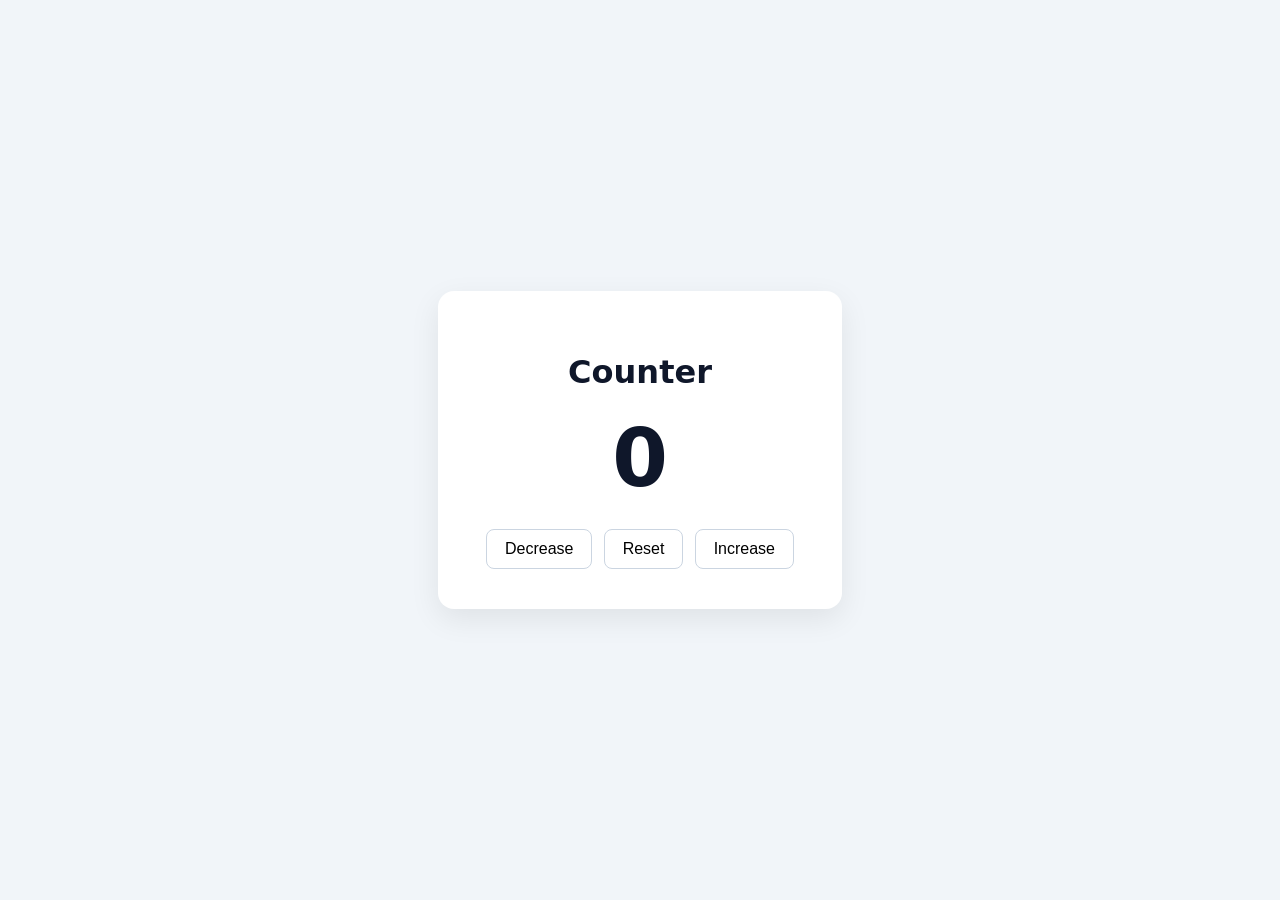
==== 01-counter/index.html @ 46c055ba "Add counter project" ====
<!DOCTYPE html>
<html lang="en">
<head>
<meta charset="UTF-8">
<meta name="viewport" content="width=device-width, initial-scale=1.0">
<title>Counter</title>
<link rel="stylesheet" href="style.css">
</head>
<body>
  <main class="card">
    <h1>Counter</h1>
    <p id="count">0</p>
    <div class="buttons">
      <button data-action="decrease">Decrease</button>
      <button data-action="reset">Reset</button>
      <button data-action="increase">Increase</button>
    </div>
  </main>
  <script src="script.js"></script>
</body>
</html>
---- 01-counter/style.css ----
body {
  font-family: system-ui, sans-serif;
  display: grid;
  place-items: center;
  min-height: 100vh;
  margin: 0;
  background: #f1f5f9;
  color: #0f172a;
}

.card {
  text-align: center;
  background: #fff;
  padding: 2.5rem 3rem;
  border-radius: 1rem;
  box-shadow: 0 10px 30px rgba(0, 0, 0, 0.08);
}

#count {
  font-size: 5rem;
  font-weight: 700;
  margin: 0.5rem 0 1.5rem;
}

#count.positive { color: #16a34a; }
#count.negative { color: #dc2626; }

.buttons { display: flex; gap: 0.75rem; }

button {
  padding: 0.6rem 1.1rem;
  font-size: 1rem;
  border: 1px solid #cbd5e1;
  border-radius: 0.5rem;
  background: #fff;
  cursor: pointer;
}

button:hover { background: #f8fafc; }
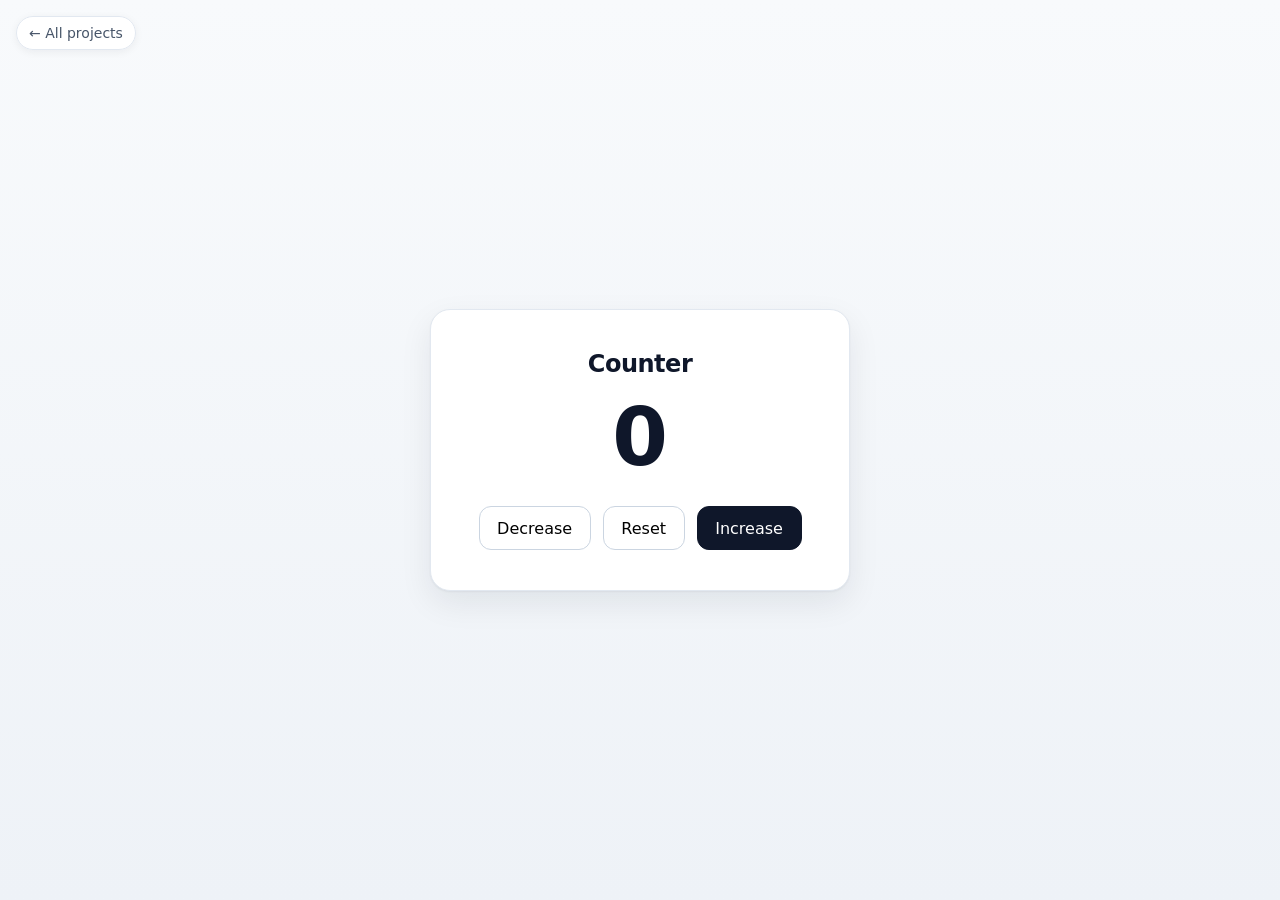
==== commit b74e34f7: "Classic redesign: 01-counter" ====
--- a/01-counter/index.html
+++ b/01-counter/index.html
@@ -7,6 +7,7 @@
 <link rel="stylesheet" href="style.css">
 </head>
 <body>
+  <a class="back" href="../">← All projects</a>
   <main class="card">
     <h1>Counter</h1>
     <p id="count">0</p>
--- a/01-counter/style.css
+++ b/01-counter/style.css
@@ -1,39 +1,90 @@
+/* Classic theme: ink on paper, one accent, generous spacing.
+   The JavaScript only reads ids and classes, so class names stay as they are. */
+
+* { box-sizing: border-box; }
+
 body {
-  font-family: system-ui, sans-serif;
+  font-family: system-ui, -apple-system, "Segoe UI", sans-serif;
   display: grid;
   place-items: center;
   min-height: 100vh;
   margin: 0;
-  background: #f1f5f9;
+  background: linear-gradient(180deg, #f8fafc 0%, #eef2f7 100%);
   color: #0f172a;
 }
 
+/* Back to the project list. Fixed so it never disturbs the centred card. */
+.back {
+  position: fixed;
+  top: 1rem;
+  left: 1rem;
+  z-index: 10;
+  padding: 0.5rem 0.75rem;
+  font-size: 0.875rem;
+  color: #475569;
+  background: rgba(255, 255, 255, 0.92);
+  border: 1px solid #e2e8f0;
+  border-radius: 999px;
+  text-decoration: none;
+  box-shadow: 0 2px 8px rgba(15, 23, 42, 0.06);
+}
+
+.back:hover { color: #0f172a; }
+
 .card {
+  width: min(92vw, 420px);
   text-align: center;
   background: #fff;
-  padding: 2.5rem 3rem;
-  border-radius: 1rem;
-  box-shadow: 0 10px 30px rgba(0, 0, 0, 0.08);
+  padding: 2.5rem 2rem;
+  border: 1px solid #e2e8f0;
+  border-radius: 1.25rem;
+  box-shadow: 0 1px 2px rgba(15, 23, 42, 0.05), 0 12px 32px rgba(15, 23, 42, 0.08);
+}
+
+h1 {
+  font-size: 1.5rem;
+  letter-spacing: -0.02em;
+  margin: 0;
 }
 
 #count {
   font-size: 5rem;
   font-weight: 700;
-  margin: 0.5rem 0 1.5rem;
+  font-variant-numeric: tabular-nums;
+  line-height: 1.1;
+  margin: 1rem 0 1.5rem;
 }
 
 #count.positive { color: #16a34a; }
 #count.negative { color: #dc2626; }
 
-.buttons { display: flex; gap: 0.75rem; }
+.buttons {
+  display: flex;
+  gap: 0.75rem;
+  justify-content: center;
+}
 
 button {
+  min-height: 2.75rem;
   padding: 0.6rem 1.1rem;
+  font: inherit;
   font-size: 1rem;
   border: 1px solid #cbd5e1;
-  border-radius: 0.5rem;
+  border-radius: 0.75rem;
   background: #fff;
   cursor: pointer;
+  transition: background 0.15s, transform 0.05s;
 }
 
 button:hover { background: #f8fafc; }
+button:active { transform: translateY(1px); }
+button:focus-visible { outline: 2px solid #2563eb; outline-offset: 2px; }
+
+/* The main action is filled; the others stay quiet. */
+button[data-action="increase"] {
+  background: #0f172a;
+  border-color: #0f172a;
+  color: #fff;
+}
+
+button[data-action="increase"]:hover { background: #1e293b; }
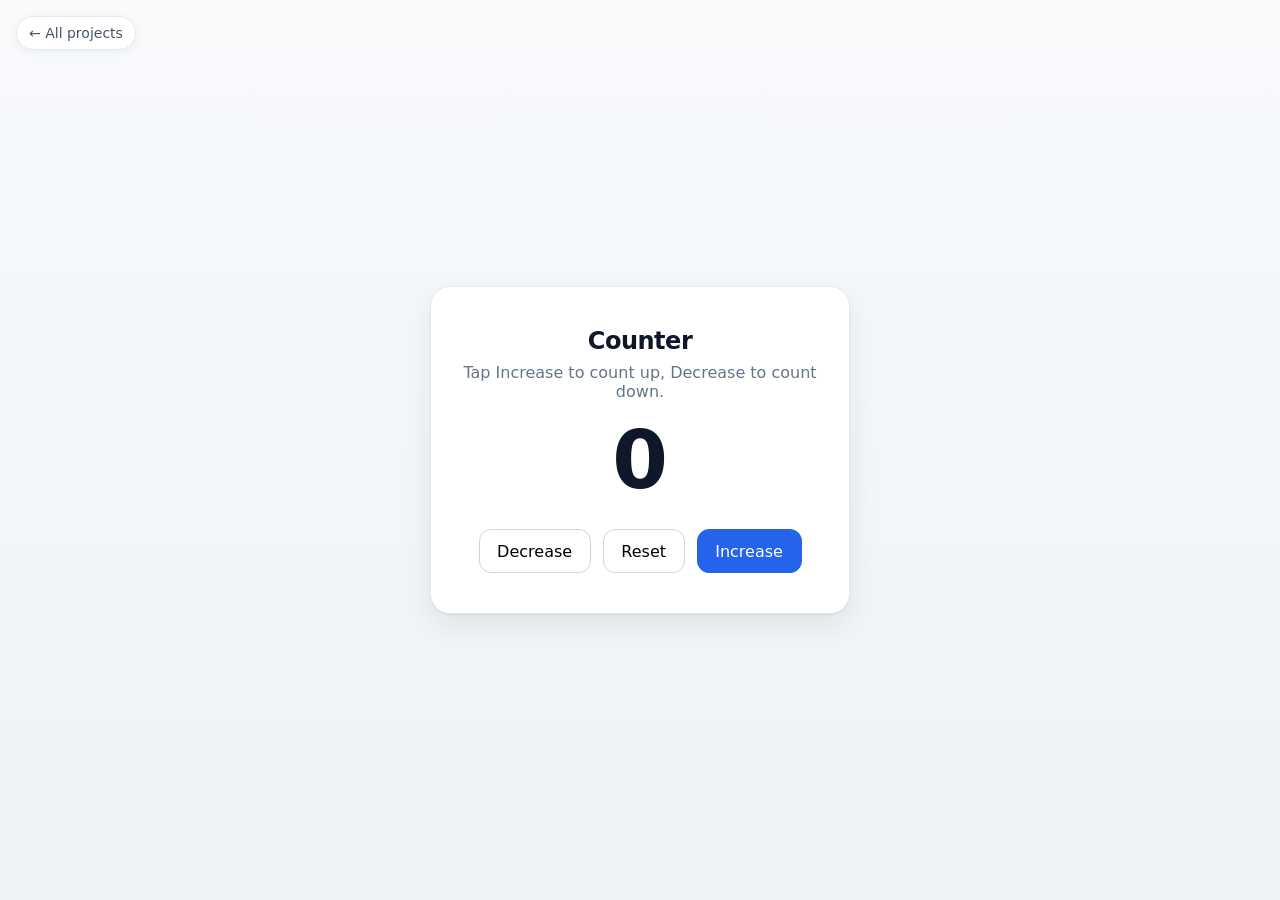
==== commit 0bf83e8a: "UX improvements: 01-counter" ====
--- a/01-counter/index.html
+++ b/01-counter/index.html
@@ -10,6 +10,7 @@
   <a class="back" href="../">← All projects</a>
   <main class="card">
     <h1>Counter</h1>
+    <p class="subtitle">Tap Increase to count up, Decrease to count down.</p>
     <p id="count">0</p>
     <div class="buttons">
       <button data-action="decrease">Decrease</button>
--- a/01-counter/style.css
+++ b/01-counter/style.css
@@ -1,7 +1,10 @@
 /* Classic theme: ink on paper, one accent, generous spacing.
-   The JavaScript only reads ids and classes, so class names stay as they are. */
+   Accent for this project: blue. The JavaScript only reads ids and
+   classes, so class names stay as they are. */
 
 * { box-sizing: border-box; }
+
+:root { --accent: #2563eb; }
 
 body {
   font-family: system-ui, -apple-system, "Segoe UI", sans-serif;
@@ -31,6 +34,12 @@
 
 .back:hover { color: #0f172a; }
 
+/* The card fades and rises in once, when the page loads. */
+@keyframes rise {
+  from { opacity: 0; transform: translateY(10px); }
+  to { opacity: 1; transform: translateY(0); }
+}
+
 .card {
   width: min(92vw, 420px);
   text-align: center;
@@ -39,12 +48,18 @@
   border: 1px solid #e2e8f0;
   border-radius: 1.25rem;
   box-shadow: 0 1px 2px rgba(15, 23, 42, 0.05), 0 12px 32px rgba(15, 23, 42, 0.08);
+  animation: rise 0.45s ease-out both;
 }
 
 h1 {
   font-size: 1.5rem;
   letter-spacing: -0.02em;
   margin: 0;
+}
+
+.subtitle {
+  color: #64748b;
+  margin: 0.5rem 0 0;
 }
 
 #count {
@@ -73,18 +88,29 @@
   border-radius: 0.75rem;
   background: #fff;
   cursor: pointer;
-  transition: background 0.15s, transform 0.05s;
+  transition: background 0.15s, transform 0.1s;
 }
 
-button:hover { background: #f8fafc; }
+button:hover { background: #f8fafc; transform: translateY(-1px); }
 button:active { transform: translateY(1px); }
-button:focus-visible { outline: 2px solid #2563eb; outline-offset: 2px; }
+button:focus-visible { outline: 2px solid var(--accent); outline-offset: 2px; }
 
-/* The main action is filled; the others stay quiet. */
+/* The main action is filled in the project accent. */
 button[data-action="increase"] {
-  background: #0f172a;
-  border-color: #0f172a;
+  background: var(--accent);
+  border-color: var(--accent);
   color: #fff;
 }
 
-button[data-action="increase"]:hover { background: #1e293b; }
+button[data-action="increase"]:hover { background: #1d4ed8; }
+
+/* Motion is decoration: switch it off for anyone who asks for less. */
+@media (prefers-reduced-motion: reduce) {
+  * { animation: none !important; transition: none !important; }
+}
+
+/* On phones the card sits near the top, like an app screen, instead
+   of floating in the middle of a tall empty page. */
+@media (max-width: 640px) {
+  body { place-items: start center; padding-top: 4.5rem; }
+}
